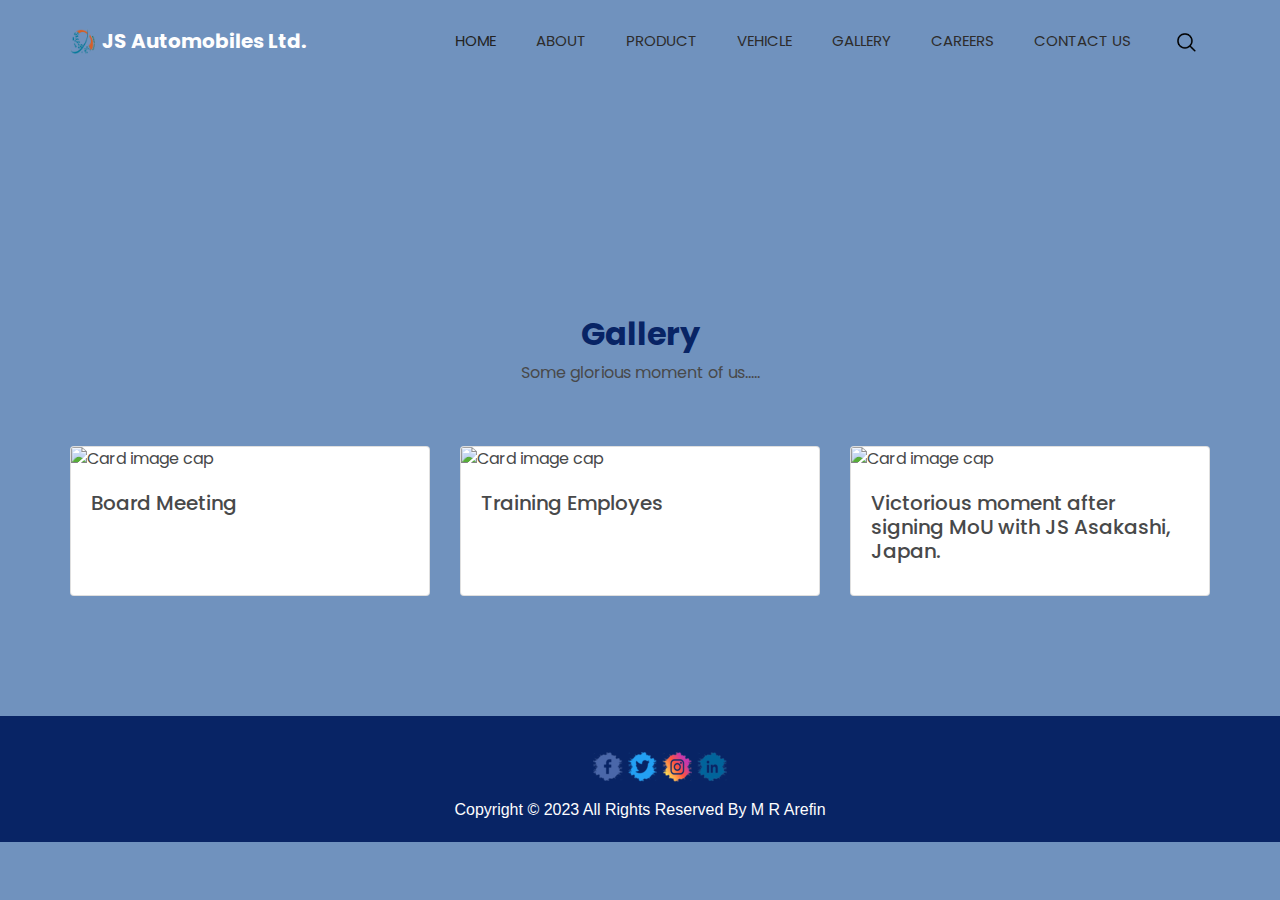
==== Gallery.html @ 6fbcbe66 "Update and rename gallery.html to Gallery.html" ====
<!DOCTYPE html>
<html>

<head>
  <!-- Basic -->
  <meta charset="utf-8" />
  <meta http-equiv="X-UA-Compatible" content="IE=edge" />
  <!-- Mobile Metas -->
  <meta name="viewport" content="width=device-width, initial-scale=1, shrink-to-fit=no" />
  <!-- Site Metas -->
  <meta name="keywords" content="" />
  <meta name="description" content="" />
  <meta name="author" content="" />

  <title>JS Automobiles Ltd.</title>


  <!-- bootstrap core css -->
  <link rel="stylesheet" type="text/css" href="css/bootstrap.css" />
  <!-- progress barstle -->
  <link rel="stylesheet" href="css/css-circular-prog-bar.css">
  <!-- fonts style -->
  <link href="https://fonts.googleapis.com/css?family=Poppins:400,700&display=swap" rel="stylesheet">
  <!-- font wesome stylesheet -->
  <link rel="stylesheet" href="https://maxcdn.bootstrapcdn.com/font-awesome/4.3.0/css/font-awesome.min.css">
  <!-- Custom styles for this template -->
  <link href="css/style.css" rel="stylesheet" />
  <!-- responsive style -->
  <link href="css/responsive.css" rel="stylesheet" />
  <link rel="stylesheet" href="css/css-circular-prog-bar.css">


</head>

<body>
  <div class="top_container sub_pages ">
    <!-- header section strats -->
    <header class="header_section">
      <div class="container">
        <nav class="navbar navbar-expand-lg custom_nav-container ">
          <a class="navbar-brand" href="index.html">
            <img src="images/logo.png" alt="">
            <span>
              JS Automobiles Ltd.
            </span>
          </a>
          <button class="navbar-toggler" type="button" data-toggle="collapse" data-target="#navbarSupportedContent"
            aria-controls="navbarSupportedContent" aria-expanded="false" aria-label="Toggle navigation">
            <span class="navbar-toggler-icon"></span>
          </button>

          <div class="collapse navbar-collapse" id="navbarSupportedContent">
            <div class="d-flex ml-auto flex-column flex-lg-row align-items-center">
              <ul class="navbar-nav  ">
                <li class="nav-item active">
                  <a class="nav-link" href="index.html"> Home <span class="sr-only">(current)</span></a>
                </li>
                <li class="nav-item ">
                  <a class="nav-link" href="about.html"> About </a>
                </li>

                <li class="nav-item ">
                  <a class="nav-link" href="Product.html"> Product </a>
                </li>

                <li class="nav-item">
                  <a class="nav-link" href="vehicle.html"> vehicle </a>
                </li>

                <li class="nav-item">
                  <a class="nav-link" href="Gallery.html"> Gallery </a>
                </li>

                <li class="nav-item">
                  <a class="nav-link" href="Careers.html"> Careers </a>
                </li>

                <li class="nav-item">
                  <a class="nav-link" href="contact.html">Contact Us</a>
                </li>

              </ul>
              <form class="form-inline my-2 my-lg-0 ml-0 ml-lg-4 mb-3 mb-lg-0">
                <button class="btn  my-2 my-sm-0 nav_search-btn" type="submit"></button>
              </form>
            </div>
        </nav>
      </div>
    </header>
  </div>
  <!-- end header section -->


  <!-- gallery section -->
  <section class="gallery_section layout_padding-bottom">
    <div class="container">
      <h2 class="main-heading ">
        Gallery
      </h2>
      <p class="text-center">
        Some glorious moment of us.....
      </p>
      <div class="gallery_container layout_padding2">
        <div class="card-deck">
          <div class="card">
            <img class="card-img-top" src="images/gallery1.png" alt="Card image cap">
            <div class="card-body">
              <h5 class="card-title">Board Meeting</h5>
            </div>
          </div>
          <div class="card">
            <img class="card-img-top" src="images/gallery2.png" alt="Card image cap">
            <div class="card-body">
              <h5 class="card-title">Training Employes</h5>
            </div>
          </div>
          <div class="card">
            <img class="card-img-top" src="images/gallery3.png" alt="Card image cap">
            <div class="card-body">
              <h5 class="card-title">Victorious moment after signing MoU with JS Asakashi, Japan.</h5>
            </div>
          </div>
        </div>
      </div>
    </div>
  </section>
  <!-- end gallery section -->


  <!-- footer section -->
  <section class="container-fluid footer_section">
<div class="d-flex justify-content-center mt-3">
         <div class="social_icon">
            <ul>
               <a href="https://www.facebook.com/profile.php?id=100090780545873"><img src="images/fb-icon.png"></a>
               <a href="#"><img src="images/twitter-icon.png"></a>
               <a href="#"><img src="images/instagram-icon.png"></a>
               <a href="#"><img src="images/linkedin-icon.png"></a>
            </ul>
         </div>
         </div>
    <p>
      Copyright &copy; 2023 All Rights Reserved By
      <a href="https://facebook.com/reyadarefin/">M R Arefin</a>
    </p>
  </section>
  <!-- end footer section -->

</body>

</html>
---- css/style.css ----
body {
  font-family: 'Poppins', sans-serif;

  color: #48494a;
  background-image: url(../images/body-bg.jpg);
}

.layout_padding {
  padding: 75px 0;
}

.layout_padding2 {
  padding: 45px 0;
}

.layout_padding2-top {
  padding-top: 45px;
}

.layout_padding-top {
  padding-top: 75px;
}

.layout_padding-bottom {
  padding-bottom: 75px;
}

.call_to-btn {
  display: inline-block;
  padding: 12px 20px;
  border-radius: 10px;
  font-size: 15px;
  text-transform: uppercase;
  background-color: #fec913;
  border: 1px solid transparent;
  color: #fff;
  transition: all 0.3s ease 0s;
}

.Banner1_section .call_to-btn {
  padding: 12px 35px;
}

.call_to-btn img {
  width: 18px;
  margin-left: 10px;
}

.btn_on-hover {
  transition: all 0.3s ease 0s;
}

.call_to-btn:hover,
.btn_on-hover:hover {
  color: #fff;
  -webkit-box-shadow: 0px 5px 10px -5px rgba(0, 0, 0, 0.7);
  -moz-box-shadow: 0px 5px 10px -5px rgba(0, 0, 0, 0.7);
  box-shadow: 0px 5px 10px -5px rgba(0, 0, 0, 0.7);
  color: #fff;
  transform: translateY(-7px);
}

.main-heading {
  color: #082465;
  font-weight: bold;
  text-align: center;
}

/*header section*/

.header_section {
  padding-top: 10px;
}

nav.navbar.navbar-expand-lg {

  padding: 10px 0;
}

.custom_nav-container.navbar-expand-lg .navbar-nav .nav-link {
  padding: 10px 20px;
  color: #2d2c2c;
  font-size: 15px;
  text-align: center;
  text-transform: uppercase;
}

.custom_nav-container.navbar-expand-lg .navbar-nav .nav-item.active .nav-link {
  color: #232323;
}

a,
a:hover,
a:focus {
  text-decoration: none;
}

a:hover,
a:focus {
  color: initial;
}

.btn,
.btn:focus {
  outline: none !important;
  box-shadow: none;
}

.top_container {
  height: 95vh;
  position: relative;
}

.top_container::before {
  content: "";
  position: absolute;
  width: 48%;
  height: 100%;
  background: url(../images/Banner1-bg.png);
  background-size: cover;
  background-position: right bottom;
  background-repeat: no-repeat;
  z-index: -1;
}

.top_container.sub_pages::before {
  background-size: 400px 200px;
  background-position: top left;
}

.top_container.sub_pages {
  height: 35vh;
}

.top_container.sub_page {
  height: auto;
}

.navbar-brand img {
  width: 25px;
  margin-right: 7px;
}


.custom_nav-container .nav_search-btn {
  background-image: url(../images/search-icon.png);
  background-size: 22px;
  background-repeat: no-repeat;
  background-position-y: 7px;
  width: 35px;
  height: 35px;
  padding: 0;
  border: none;
}

.navbar-brand {
  display: flex;
  align-items: center;
}

.navbar-brand span {
  font-size: 20px;
  font-weight: 700;
  color: #fefefe;
}

.custom_nav-container {
  z-index: 99999;
  padding: 15px 0;
}

.custom_nav-container .navbar-toggler {
  outline: none;
}

.custom_nav-container .navbar-toggler .navbar-toggler-icon {
  background-image: url(../images/menu.png);
  background-size: 40px;
}

/*end header section*/

/* Banner1 section */
.Banner1-container {
  display: flex;
  padding-top: 50px;
  padding-bottom: 75px;
}

.Banner1_detail-box {
  width: 45%;
}

.Banner1_img-container {
  width: 55%;
}

.Banner1_detail-box {
  color: #fefeff;
}

.Banner1_detail-box h1 {
  text-transform: uppercase;
  font-size: 50px;
  color: #fec913;
  font-weight: bold;
}


.Banner1_detail-box p {
  margin-top: 20px;
  margin-bottom: 35px;
}


/* end Banner1 section */

/* about section */
.about_img-box {
  width: 65%;
  margin: 40px auto;
}

/* about section */

/* product container */
.product_section .card {
  border: none;
  background-color: transparent;
}

.product_section .card-title {
  text-align: center;
  color: #48494a;
}

/* end product container */

/* vehicle section */
.vehicle_img-box {
  width: 60%;
  margin: 0 auto;
}

.vehicle_section .carousel-control-prev,
.vehicle_section .carousel-control-next {
  opacity: 1;
}

.vehicle_section .carousel-control-prev-icon,
.vehicle_section .carousel-control-next-icon {
  width: 50px;
  height: 50px;
  background-color: #082465;
  border-radius: 100%;
  background-size: 10px;
  background-position: center;
}

.vehicle_section .carousel-control-prev-icon {
  background-image: url(../images/prev.png);
}

.vehicle_section .carousel-control-next-icon {
  background-image: url(../images/next.png);
}



/* end vehicle section */

/* client section */
.client_section {
  background-image: url(../images/shape-1.png);
  background-repeat: no-repeat;

  background-position: right;

  background-size: 18%;
}

.client_container {
  width: 80%;
  margin: 0 auto;
  padding: 35px;
  background-color: #fefeff;
  -webkit-box-shadow: 0px 0px 5px 0px rgba(163, 158, 163, 1);
  -moz-box-shadow: 0px 0px 5px 0px rgba(163, 158, 163, 1);
  box-shadow: 0px 0px 5px 0px rgba(163, 158, 163, 1);
  border-radius: 20px;
}

.client_detail-box h4 {
  color: #082465;
}

.client_detail-box span {
  text-transform: uppercase;
  color: #48494a;
}

.client_detail .client_img-box {
  width: 100px;
  margin-right: 15px;
}

.client_detail .client_img-box img {
  width: 100%;
}




/* end client section */


/* contact section */
.contact_section {
  background-image: url(../images/shape-2.png);
  background-repeat: no-repeat;
  background-size: 14%;
  background-position: left center;
}

.contact-form {
  padding: 25px;
  border-radius: 20px;
}

.contact-form input {
  border: none;
  outline: none;
  background-color: #dedee0;
  width: 100%;
  margin: 10px 0;
  padding: 7px 10px;
}

.contact-form .input_message {
  height: 120px;
}

.contact-form input::placeholder {
  color: #fff;
}

.contact-form button {
  border: none;
  outline: none;
  padding: 7px 50px;
  text-transform: uppercase;
  margin-top: 25px;
  background-color: #fec913;
  color: #fff;
}

/* end contact section */

/* Chat section */
.Chat_section {
  background-image: url(../images/shape-2.png);
  background-repeat: no-repeat;
  background-size: 14%;
  background-position: left center;
}

.Chat_section .container-fluid.position-relative {
  height: 500px;
}

.Chat_container {
  width: 770px;
  bottom: 1;
  left: 50%;
  transform: translateX(-50%);
  display: flex;
}


.Chat_img-box {
  width: 100%;
  border-radius: 25px 0 0 25px;
  overflow: hidden;
}

.Chat_detail {
  width: 50%;
  background-color: #082465;
  padding: 20px;
  color: #fefeff;
  border-radius: 0 25px 25px 0;
}


.Chat_img-box img {
  width: 100%;
}

.Chat_detail .Chat_btn {
  background-color: #fec913;
  padding: 7px 35px;
  color: #fefeff;
  font-size: 15px;
  border-radius: 5px;
}

/* end Chat section */

/* call section */
.call_section h2 {
  text-align: center;
  margin: 15px 0;
}

.landing_section .number_heading {
  color: #fec913;
}

.landing_section p {
  text-align: center;
  margin-top: 15px;
}

/* end call section */

/* footer section*/

.footer_section {
  background-color: #082465;
  padding: 20px 0;
  font-family: "Roboto", sans-serif;
}

.footer_section p {
  color: #fdfdfe;
  margin: 0;
  text-align: center;
}

.footer_section a {
  color: #fdfdfe;
}

/* end footer section*/
---- css/responsive.css ----
@media (max-width: 1120px) {}

@media (max-width: 992px) {


    .top_container {
        height: auto;
    }

    .top_container.sub_pages {
        height: auto;
    }

    .top_container.sub_pages::before {
        background-size: cover;
    }

    .client_box-container {

        width: 90%;

    }

    .service_detail-container {
        width: 90%;
    }

    .hero-container {
        flex-direction: column;
    }

    .hero_detail-box {
        width: 100%;
        margin-bottom: 45px;
    }

    .hero_img-container {
        width: 100%;
    }

    .top_container::before {
        width: 200%;

    }

    .custom_nav-container.navbar-expand-lg .navbar-nav .nav-item.active .nav-link,
    .custom_nav-container.navbar-expand-lg .navbar-nav .nav-link {

        color: #fff;
    }

    .custom_nav-container .nav_search-btn {
        background-image: url(../images/search-icon-mobile.png);
        background-position: center;
    }
}

@media (max-width: 820px) {
    .Chat_container {
        width: 450px;
        flex-direction: column;
    }

    .Chat_img-box,
    .Chat_detail {
        width: 100%;
    }

    .Chat_img-box {
        border-radius: 25px 25px 0 0
    }

    .Chat_detail {
        border-radius: 0 0 25px 25px;
    }
}

@media (max-width: 768px) {


    .hero_detail-box {
        text-align: center;
    }



}

@media (max-width: 576px) {
    .vehicle_img-box {
        width: 80%;
    }

    .carousel-control-prev,
    .carousel-control-next {
        top: 150%;
    }

    .carousel-control-prev {
        left: 30%;
    }

    .carousel-control-next {
        right: 30%;
    }

    .vehicle_section .carousel-control-prev-icon,
    .vehicle_section .carousel-control-next-icon {
        width: 35px;
        height: 35px;
        background-size: 8px;
    }

    .contact_section,
    .client_section {
        background-image: none;
    }
}

@media (max-width: 480px) {
    .vehicle_img-box {

        width: 100%;

    }

    .Chat_container {

        width: 300px;
    }

    .client_container {
        width: 100%;
    }

    .client_detail {

        flex-direction: column;

    }

    .client_detail-box {

        display: flex;
        flex-direction: column;
        align-items: center;

    }

    .client_detail .client_img-box {
        width: 100px;
        margin-right: 0px;
        margin-bottom: 15px;
    }

}

@media (max-width: 400px) {}

@media (max-width: 360px) {}

@media (min-width: 1200px) {
    .container {
        max-width: 1170px;
    }

}
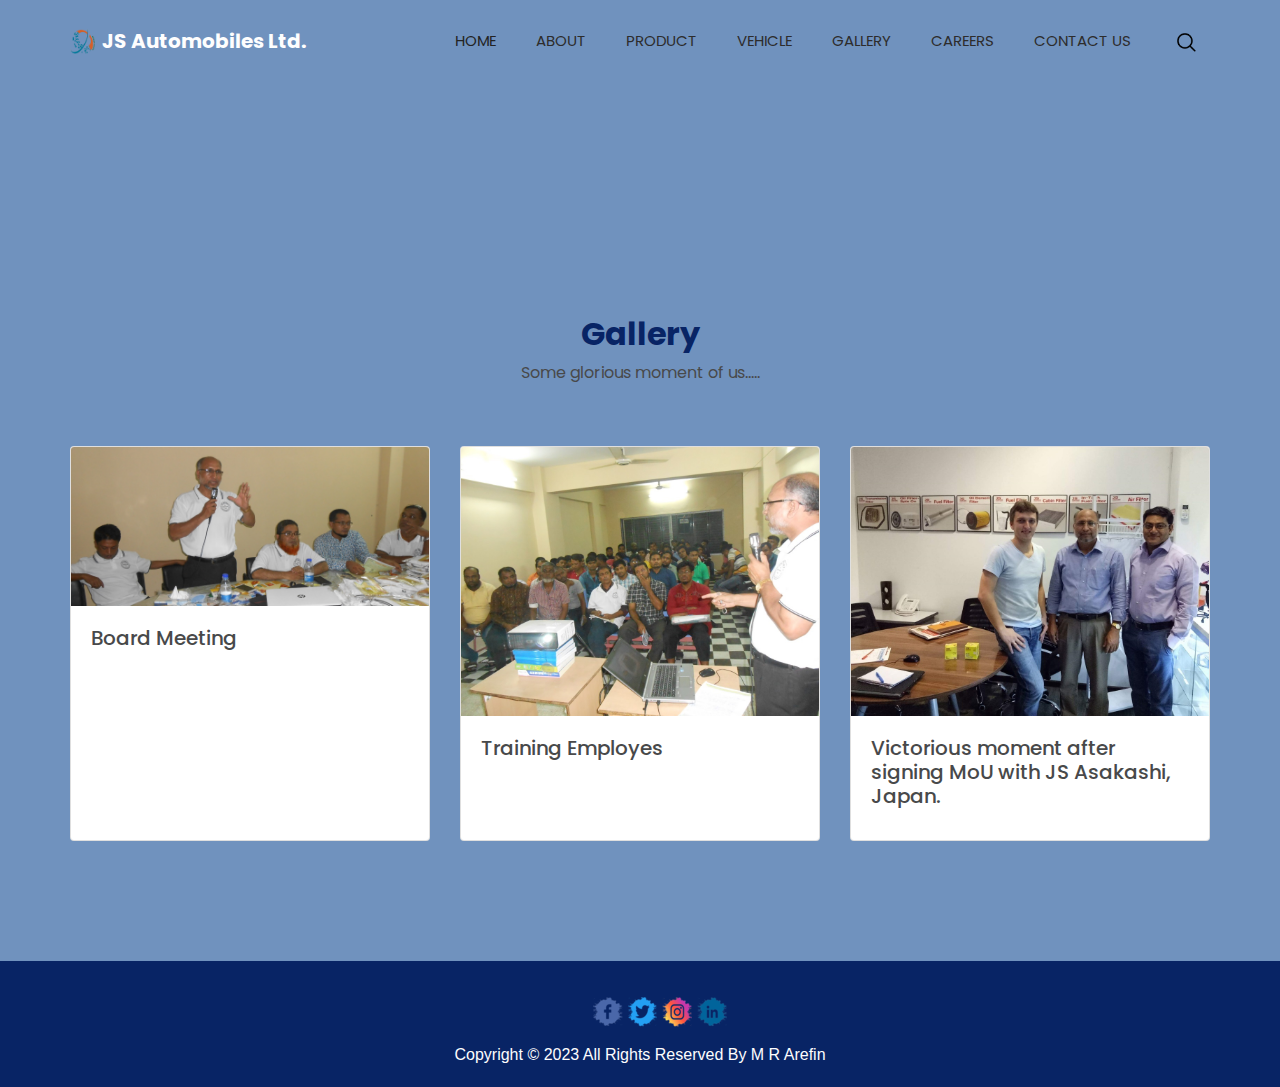
==== commit e07e45d3: "Update Gallery.html" ====
--- a/Gallery.html
+++ b/Gallery.html
@@ -103,19 +103,19 @@
       <div class="gallery_container layout_padding2">
         <div class="card-deck">
           <div class="card">
-            <img class="card-img-top" src="images/gallery1.png" alt="Card image cap">
+            <img class="card-img-top" src="images/Gallery1.png" alt="Card image cap">
             <div class="card-body">
               <h5 class="card-title">Board Meeting</h5>
             </div>
           </div>
           <div class="card">
-            <img class="card-img-top" src="images/gallery2.png" alt="Card image cap">
+            <img class="card-img-top" src="images/Gallery2.png" alt="Card image cap">
             <div class="card-body">
               <h5 class="card-title">Training Employes</h5>
             </div>
           </div>
           <div class="card">
-            <img class="card-img-top" src="images/gallery3.png" alt="Card image cap">
+            <img class="card-img-top" src="images/Gallery3.png" alt="Card image cap">
             <div class="card-body">
               <h5 class="card-title">Victorious moment after signing MoU with JS Asakashi, Japan.</h5>
             </div>
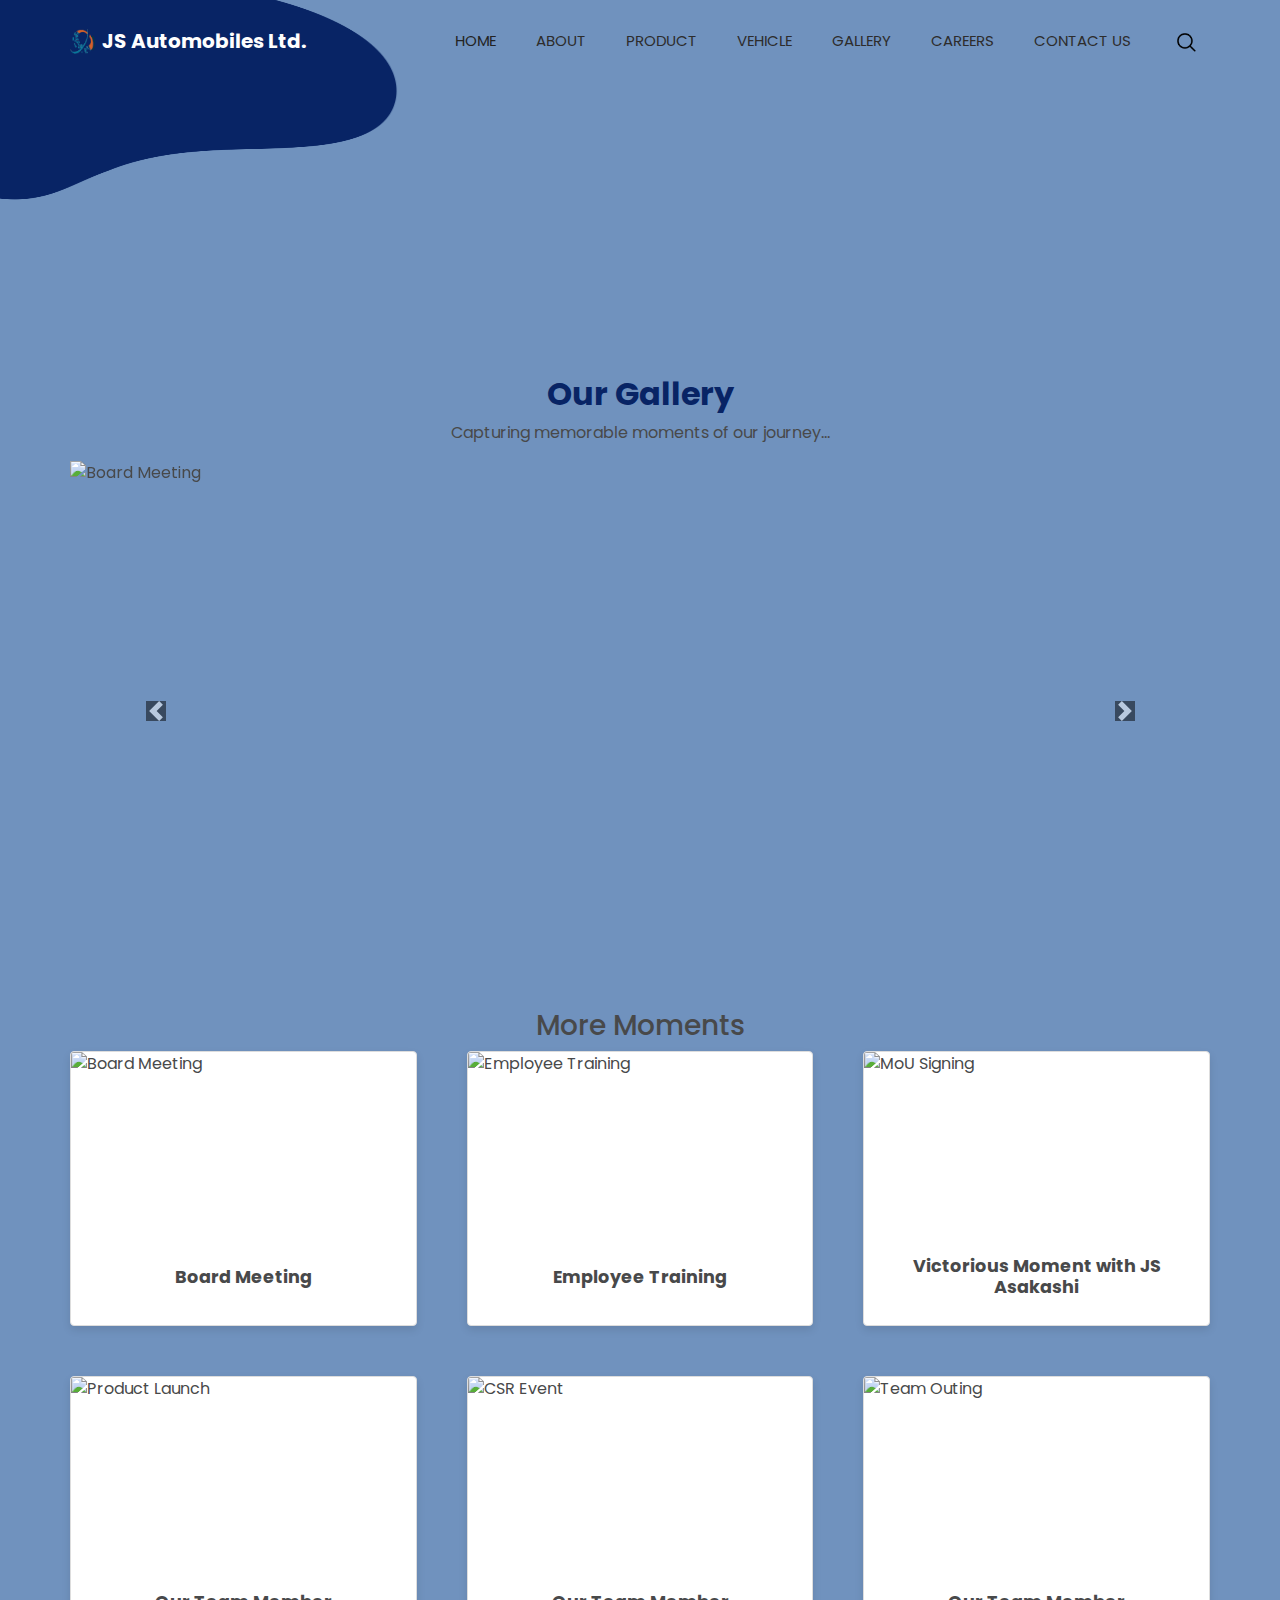
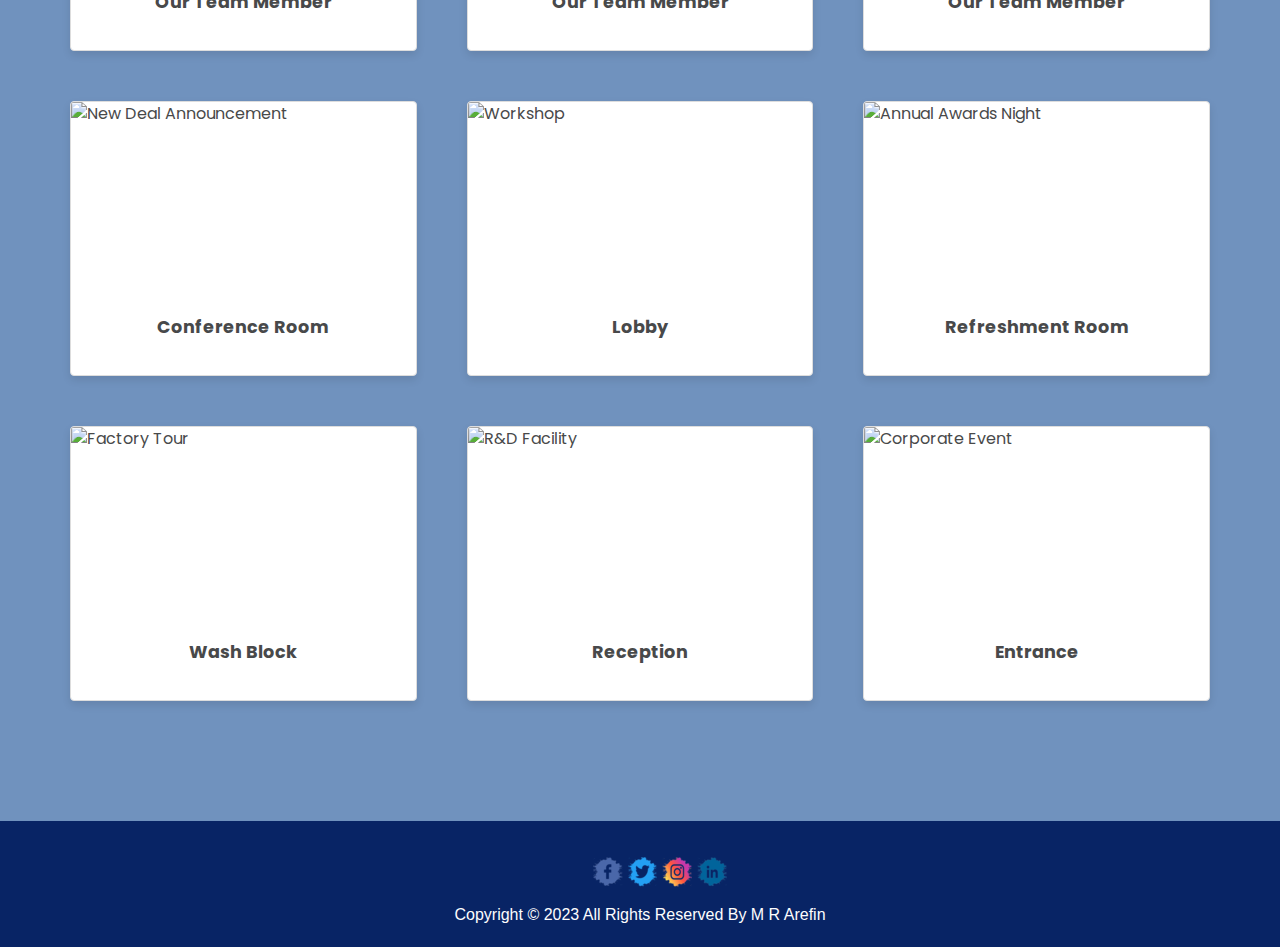
==== commit f6ac25e2: "Add files via upload" ====
--- a/Gallery.html
+++ b/Gallery.html
@@ -1,48 +1,114 @@
 <!DOCTYPE html>
-<html>
+<html lang="en">
 
 <head>
   <!-- Basic -->
-  <meta charset="utf-8" />
-  <meta http-equiv="X-UA-Compatible" content="IE=edge" />
+  <meta charset="utf-8">
+  <meta http-equiv="X-UA-Compatible" content="IE=edge">
   <!-- Mobile Metas -->
-  <meta name="viewport" content="width=device-width, initial-scale=1, shrink-to-fit=no" />
+  <meta name="viewport" content="width=device-width, initial-scale=1, shrink-to-fit=no">
   <!-- Site Metas -->
-  <meta name="keywords" content="" />
-  <meta name="description" content="" />
-  <meta name="author" content="" />
+  <meta name="keywords" content="">
+  <meta name="description" content="">
+  <meta name="author" content="">
 
   <title>JS Automobiles Ltd.</title>
 
-
   <!-- bootstrap core css -->
-  <link rel="stylesheet" type="text/css" href="css/bootstrap.css" />
-  <!-- progress barstle -->
-  <link rel="stylesheet" href="css/css-circular-prog-bar.css">
+  <link rel="stylesheet" type="text/css" href="css/bootstrap.css">
   <!-- fonts style -->
   <link href="https://fonts.googleapis.com/css?family=Poppins:400,700&display=swap" rel="stylesheet">
-  <!-- font wesome stylesheet -->
+  <!-- font awesome stylesheet -->
   <link rel="stylesheet" href="https://maxcdn.bootstrapcdn.com/font-awesome/4.3.0/css/font-awesome.min.css">
   <!-- Custom styles for this template -->
-  <link href="css/style.css" rel="stylesheet" />
+  <link href="css/style.css" rel="stylesheet">
   <!-- responsive style -->
-  <link href="css/responsive.css" rel="stylesheet" />
-  <link rel="stylesheet" href="css/css-circular-prog-bar.css">
-
-
+  <link href="css/responsive.css" rel="stylesheet">
+
+  <style>
+    /* Gallery Section Styling */
+    .gallery_section {
+      padding: 60px 0;
+    }
+
+    .gallery-container {
+      margin-bottom: 30px;
+    }
+
+    .carousel-item img {
+      width: 100%;
+      height: 500px;
+      object-fit: cover;
+    }
+
+    /* Card Layout */
+    .gallery-container .card {
+      margin-bottom: 30px;
+      border: 1px solid #ddd;
+      box-shadow: 0 4px 8px rgba(0, 0, 0, 0.1);
+      display: flex;
+      flex-direction: column;
+      justify-content: space-between;
+      height: 275px; /* Fixed height for cards */
+    }
+
+    .gallery-container .card img {
+      width: 100%;
+      height: 200px; /* Fixed height for image */
+      object-fit: cover;
+    }
+
+    .gallery-container .card-body {
+      padding: 15px;
+    }
+
+    .card-title {
+      font-size: 1.1rem;
+      text-align: center;
+      font-weight: bold;
+    }
+
+    /* Responsive Grid System for Cards */
+    .card-deck {
+      display: flex;
+      flex-wrap: wrap;
+      gap: 20px;
+      justify-content: center;
+    }
+
+    .card-deck .card {
+      flex: 1 1 280px; /* Allow card to grow, shrink, but keep a min width */
+    }
+
+    @media (max-width: 992px) {
+      .card-deck .card {
+        flex: 1 1 45%; /* Cards will take up 45% width on medium screens */
+      }
+    }
+
+    @media (max-width: 768px) {
+      .card-deck .card {
+        flex: 1 1 100%; /* Cards will take up 100% width on small screens */
+      }
+    }
+
+    /* Custom Carousel Arrows */
+    .carousel-control-prev-icon,
+    .carousel-control-next-icon {
+      background-color: #000; /* Black color for the arrows */
+    }
+  </style>
 </head>
 
 <body>
-  <div class="top_container sub_pages ">
-    <!-- header section strats -->
+  <div class="top_container sub_pages">
+    <!-- header section starts -->
     <header class="header_section">
       <div class="container">
         <nav class="navbar navbar-expand-lg custom_nav-container ">
           <a class="navbar-brand" href="index.html">
             <img src="images/logo.png" alt="">
-            <span>
-              JS Automobiles Ltd.
-            </span>
+            <span>JS Automobiles Ltd.</span>
           </a>
           <button class="navbar-toggler" type="button" data-toggle="collapse" data-target="#navbarSupportedContent"
             aria-controls="navbarSupportedContent" aria-expanded="false" aria-label="Toggle navigation">
@@ -53,35 +119,29 @@
             <div class="d-flex ml-auto flex-column flex-lg-row align-items-center">
               <ul class="navbar-nav  ">
                 <li class="nav-item active">
-                  <a class="nav-link" href="index.html"> Home <span class="sr-only">(current)</span></a>
+                  <a class="nav-link" href="index.html">Home <span class="sr-only">(current)</span></a>
                 </li>
                 <li class="nav-item ">
-                  <a class="nav-link" href="about.html"> About </a>
-                </li>
-
+                  <a class="nav-link" href="about.html">About</a>
+                </li>
                 <li class="nav-item ">
-                  <a class="nav-link" href="Product.html"> Product </a>
-                </li>
-
+                  <a class="nav-link" href="Product.html">Product</a>
+                </li>
                 <li class="nav-item">
-                  <a class="nav-link" href="vehicle.html"> vehicle </a>
-                </li>
-
+                  <a class="nav-link" href="vehicle.html">Vehicle</a>
+                </li>
                 <li class="nav-item">
-                  <a class="nav-link" href="Gallery.html"> Gallery </a>
-                </li>
-
+                  <a class="nav-link" href="Gallery.html">Gallery</a>
+                </li>
                 <li class="nav-item">
-                  <a class="nav-link" href="Careers.html"> Careers </a>
-                </li>
-
+                  <a class="nav-link" href="Careers.html">Careers</a>
+                </li>
                 <li class="nav-item">
                   <a class="nav-link" href="contact.html">Contact Us</a>
                 </li>
-
               </ul>
               <form class="form-inline my-2 my-lg-0 ml-0 ml-lg-4 mb-3 mb-lg-0">
-                <button class="btn  my-2 my-sm-0 nav_search-btn" type="submit"></button>
+                <button class="btn my-2 my-sm-0 nav_search-btn" type="submit"></button>
               </form>
             </div>
         </nav>
@@ -90,55 +150,163 @@
   </div>
   <!-- end header section -->
 
-
-  <!-- gallery section -->
-  <section class="gallery_section layout_padding-bottom">
+  <!-- Gallery Section with Slideshow -->
+  <section class="gallery_section">
     <div class="container">
-      <h2 class="main-heading ">
-        Gallery
-      </h2>
-      <p class="text-center">
-        Some glorious moment of us.....
-      </p>
-      <div class="gallery_container layout_padding2">
+      <h2 class="main-heading text-center">Our Gallery</h2>
+      <p class="text-center">Capturing memorable moments of our journey...</p>
+
+      <!-- Slideshow (Carousel) Section -->
+      <div id="carouselExampleSlidesOnly" class="carousel slide" data-ride="carousel">
+        <div class="carousel-inner">
+          <!-- Carousel Images -->
+          <div class="carousel-item active">
+            <img src="images/gallery1.png" class="d-block w-100" alt="Board Meeting">
+          </div>
+          <div class="carousel-item">
+            <img src="images/gallery2.png" class="d-block w-100" alt="Employee Training">
+          </div>
+          <div class="carousel-item">
+            <img src="images/gallery3.png" class="d-block w-100" alt="MoU Signing with JS Asakashi">
+          </div>
+          <div class="carousel-item">
+            <img src="images/gallery4.png" class="d-block w-100" alt="Product Launch">
+          </div>
+          <div class="carousel-item">
+            <img src="images/gallery5.png" class="d-block w-100" alt="CSR Event">
+          </div>
+          <div class="carousel-item">
+            <img src="images/gallery6.png" class="d-block w-100" alt="Team Outing">
+          </div>
+          <div class="carousel-item">
+            <img src="images/gallery7.png" class="d-block w-100" alt="New Deal Announcement">
+          </div>
+          <div class="carousel-item">
+            <img src="images/gallery8.png" class="d-block w-100" alt="Workshop at HQ">
+          </div>
+          <div class="carousel-item">
+            <img src="images/gallery9.png" class="d-block w-100" alt="Annual Awards Night">
+          </div>
+          <div class="carousel-item">
+            <img src="images/gallery10.png" class="d-block w-100" alt="Factory Tour">
+          </div>
+        </div>
+        <!-- Carousel Controls -->
+        <a class="carousel-control-prev" href="#carouselExampleSlidesOnly" role="button" data-slide="prev">
+          <span class="carousel-control-prev-icon" aria-hidden="true"></span>
+          <span class="sr-only">Previous</span>
+        </a>
+        <a class="carousel-control-next" href="#carouselExampleSlidesOnly" role="button" data-slide="next">
+          <span class="carousel-control-next-icon" aria-hidden="true"></span>
+          <span class="sr-only">Next</span>
+        </a>
+      </div>
+
+      <!-- Static Image Gallery -->
+      <div class="gallery-container">
+        <h3 class="text-center mt-5">More Moments</h3>
         <div class="card-deck">
-          <div class="card">
-            <img class="card-img-top" src="images/Gallery1.png" alt="Card image cap">
+          <!-- Card 1 -->
+          <div class="card">
+            <img class="card-img-top" src="images/gallery1.png" alt="Board Meeting">
             <div class="card-body">
               <h5 class="card-title">Board Meeting</h5>
             </div>
           </div>
-          <div class="card">
-            <img class="card-img-top" src="images/Gallery2.png" alt="Card image cap">
-            <div class="card-body">
-              <h5 class="card-title">Training Employes</h5>
-            </div>
-          </div>
-          <div class="card">
-            <img class="card-img-top" src="images/Gallery3.png" alt="Card image cap">
-            <div class="card-body">
-              <h5 class="card-title">Victorious moment after signing MoU with JS Asakashi, Japan.</h5>
+          <!-- Card 2 -->
+          <div class="card">
+            <img class="card-img-top" src="images/gallery2.png" alt="Employee Training">
+            <div class="card-body">
+              <h5 class="card-title">Employee Training</h5>
+            </div>
+          </div>
+          <!-- Card 3 -->
+          <div class="card">
+            <img class="card-img-top" src="images/gallery3.png" alt="MoU Signing">
+            <div class="card-body">
+              <h5 class="card-title">Victorious Moment with JS Asakashi</h5>
+            </div>
+          </div>
+          <!-- Card 4 -->
+          <div class="card">
+            <img class="card-img-top" src="images/gallery4.png" alt="Product Launch">
+            <div class="card-body">
+              <h5 class="card-title">Our Team Member</h5>
+            </div>
+          </div>
+          <!-- Card 5 -->
+          <div class="card">
+            <img class="card-img-top" src="images/gallery5.png" alt="CSR Event">
+            <div class="card-body">
+              <h5 class="card-title">Our Team Member</h5>
+            </div>
+          </div>
+          <!-- Card 6 -->
+          <div class="card">
+            <img class="card-img-top" src="images/gallery6.png" alt="Team Outing">
+            <div class="card-body">
+              <h5 class="card-title">Our Team Member</h5>
+            </div>
+          </div>
+          <!-- Card 7 -->
+          <div class="card">
+            <img class="card-img-top" src="images/gallery7.png" alt="New Deal Announcement">
+            <div class="card-body">
+              <h5 class="card-title">Conference Room</h5>
+            </div>
+          </div>
+          <!-- Card 8 -->
+          <div class="card">
+            <img class="card-img-top" src="images/gallery8.png" alt="Workshop">
+            <div class="card-body">
+              <h5 class="card-title">Lobby</h5>
+            </div>
+          </div>
+          <!-- Card 9 -->
+          <div class="card">
+            <img class="card-img-top" src="images/gallery9.png" alt="Annual Awards Night">
+            <div class="card-body">
+              <h5 class="card-title">Refreshment Room</h5>
+            </div>
+          </div>
+          <!-- Card 10 -->
+          <div class="card">
+            <img class="card-img-top" src="images/gallery10.png" alt="Factory Tour">
+            <div class="card-body">
+              <h5 class="card-title">Wash Block</h5>
+            </div>
+          </div>
+          <!-- Card 11 -->
+          <div class="card">
+            <img class="card-img-top" src="images/gallery11.png" alt="R&D Facility">
+            <div class="card-body">
+              <h5 class="card-title">Reception</h5>
+            </div>
+          </div>
+          <!-- Card 12 -->
+          <div class="card">
+            <img class="card-img-top" src="images/gallery12.png" alt="Corporate Event">
+            <div class="card-body">
+              <h5 class="card-title">Entrance</h5>
             </div>
           </div>
         </div>
       </div>
     </div>
   </section>
-  <!-- end gallery section -->
-
 
   <!-- footer section -->
   <section class="container-fluid footer_section">
-<div class="d-flex justify-content-center mt-3">
-         <div class="social_icon">
-            <ul>
-               <a href="https://www.facebook.com/profile.php?id=100090780545873"><img src="images/fb-icon.png"></a>
-               <a href="#"><img src="images/twitter-icon.png"></a>
-               <a href="#"><img src="images/instagram-icon.png"></a>
-               <a href="#"><img src="images/linkedin-icon.png"></a>
-            </ul>
-         </div>
-         </div>
+    <div class="d-flex justify-content-center mt-3">
+      <div class="social_icon">
+        <ul>
+          <a href="https://www.facebook.com/profile.php?id=100090780545873"><img src="images/fb-icon.png"></a>
+          <a href="#"><img src="images/twitter-icon.png"></a>
+          <a href="#"><img src="images/instagram-icon.png"></a>
+          <a href="#"><img src="images/linkedin-icon.png"></a>
+        </ul>
+      </div>
+    </div>
     <p>
       Copyright &copy; 2023 All Rights Reserved By
       <a href="https://facebook.com/reyadarefin/">M R Arefin</a>
@@ -146,6 +314,9 @@
   </section>
   <!-- end footer section -->
 
+  <!-- Bootstrap and jQuery JS -->
+  <script src="js/jquery.js"></script>
+  <script src="js/bootstrap.bundle.min.js"></script>
 </body>
 
 </html>
